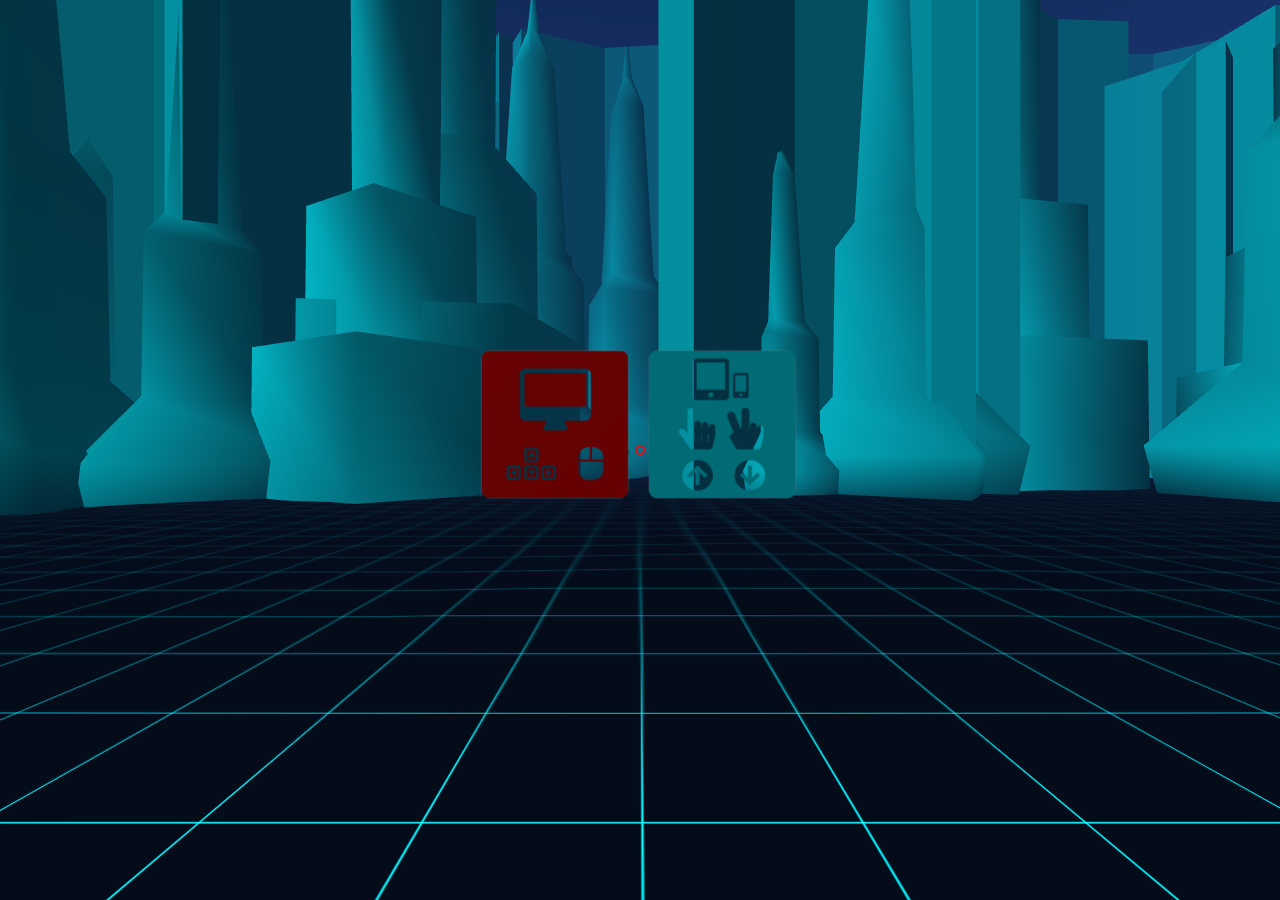
==== intro/index.html @ 3da33a97 "Add files via upload" ====
<html>
  <head>
    <title>RedMagicBlue Games - Indie game studio: Let's play art games! </title><meta charset="utf-8" />       
    <meta name="description" content="Play art games by RedMagicBlue directly online in the browser on your Smartphone,  Tablet,  Laptop or Desktop PC." />
    <meta name="robots" content="index, follow">
    <meta name="viewport" content="width=device-width, initial-scale=1, user-scalable=no" />
    <meta name="author" content="RedMagicBlue">
    <meta property="og:image" content="/images/redmagicblue.png" />
    <link rel="icon" type="image/png" href="./images/redmagicblue.png" />
    <script src="assets/engine.js"></script>
    <script src="assets/physics.js"></script>
    <script src="assets/extras.js"></script>
    <script src="assets/environment.js"></script>
    <script src="assets/gif.js"></script>
    <script src="assets/teleport.js"></script>
    <script src="assets/event.js"></script>
    <script src="assets/sound.js"></script>

<style>
.a-dialog-allow-button {
  background-color: #00ffff;
}

.a-dialog-deny-button {
  background-color: white;
}

.a-dialog-ok-button {
   background-color: black;
 }
</style>

</head>


  <body>

<a-scene physics="debug: true" loading-screen="dotsColor: #00ffff; backgroundColor: black" vr-mode-ui="enabled: false" device-orientation-permission-ui="enabled: true" antialias="true" cursor="rayOrigin: mouse">

<!-- World -->

<a-entity id="environment" environment="preset: tron; dressingAmount: 500; dressingColor: #00ffff;  gridColor: #00ffff;"></a-entity>

<!-- Sound -->

    <audio id="music01" src="assets/01.mp3" crossorigin="anonymous"></audio>
    <audio id="music02" src="assets/02.mp3" crossorigin="anonymous"></audio>
    <audio id="music03" src="assets/03.mp3" crossorigin="anonymous"></audio>
    <audio id="music04" src="assets/04.mp3" crossorigin="anonymous"></audio>
    <audio id="music05" src="assets/05.mp3" crossorigin="anonymous"></audio>
    <audio id="music06" src="assets/06.mp3" crossorigin="anonymous"></audio>
    <audio id="music07" src="assets/07.mp3" crossorigin="anonymous"></audio>
    <audio id="music08" src="assets/08.mp3" crossorigin="anonymous"></audio>
    <audio id="music09" src="assets/09.mp3" crossorigin="anonymous"></audio>

<script>
document.addEventListener("click", function () {
  document.querySelector("a-text").setAttribute("visible", false);
});

function playing(index) {
  console.log("now playing", index);
  document.querySelector("#player").setAttribute("visible", true);
}
</script>

<!-- Camera -->

<a-entity id="rig" position="1 0 -14" movement-controls kinematic-body look-controls="pointerLockEnabled:true;">
<a-entity id="camera" camera position="0 1.6 0" cursor-visible="true">

<a-cursor position="0 0 -.05" color="red" scale=".03 .03 1"></a-cursor>
</a-entity>
</a-entity>

<!-- Objects -->


<!-- Welcome to RedMagicBlue Games - Independent game studio.  Let's play art games! -->
<a-entity id="box1" sound="src: #music01; on: click;" scale="1.5 1.5 1.5" rotation="0 0 0" static-body position="-8.33499 2 0.44742" geometry="" material="src:url(images/redmagicblue.png);" animation="property: rotation; to: 360 0 360; loop: true; easing: linear; dur: 10000"> 
</a-entity>

<!-- Video games - Beautiful video games in high resolution up to 4K. -->
<a-entity id="box2" sound="src: #music02; on: click;"  scale="1.5 1.5 1.5" rotation="0 0 0" static-body position="-13.13495 2 -5.5234" geometry="" material="src:url(images/redmagicblue.png);" animation="property: rotation; to: 0 360 360; loop: true; easing: linear; dur: 10000"> 
</a-entity>     

<!-- Play your story - Creative gameplays from sketch to development and publishing. -->
<a-entity id="box3" sound="src: #music03; on: click;" scale="1.5 1.5 1.5" rotation="0 0 0" static-body position="-5.70 2 12.198"  geometry="" material="src:url(images/redmagicblue.png);" animation="property: rotation; to: 360 360 0; loop: true; easing: linear; dur: 10000"> 
</a-entity>

<!-- Art games - Serious topics for serious players based on true stories. -->
<a-entity id="box4" sound="src: #music04; on: click;" scale="1.5 1.5 1.5" rotation="0 0 0" static-body position="6.118 2 -0.968" geometry="" material="src:url(images/redmagicblue.png);" animation="property: rotation; to: 0 360 360; loop: true; easing: linear; dur: 10000"> 
</a-entity>

<!-- Powerful web VR,  web XR - Immersive VR experiences for everyone. -->
<a-entity id="box5" sound="src: #music05; on: click;" scale="1.5 1.5 1.5" rotation="0 0 0" static-body position="12.87 2 -3.914" geometry="" material="src:url(images/redmagicblue.png);" animation="property: rotation; to: 360 360 0; loop: true; easing: linear; dur: 10000"> 
</a-entity>

<!-- Multiplatform - HTML5 Games for Android,  iOS,  Linux,  Mac and PC. -->
<a-entity id="box6" sound="src: #music06; on: click;" scale="1.5 1.5 1.5" rotation="0 0 0" static-body position="-14.40479 2 13.09522" geometry="" material="src:url(images/redmagicblue.png);" animation="property: rotation; to: 360 0 360; loop: true; easing: linear; dur: 10000"> 
</a-entity>

<!-- Let's play!  Amazing games made with love in Europe,  Italy. -->
<a-entity id="box7" sound="src: #music07; on: click;" scale="1.5 1.5 1.5" rotation="0 0 0" static-body position="-1.79 2 -4.128" geometry="" material="src:url(images/redmagicblue.png);" animation="property: rotation; to: 0 360 360; loop: true; easing: linear; dur: 10000"> 
</a-entity>

<!-- Avant-garde Art games - Play art games by RedMagicBlue directly online in the browser on your Smartphone, Tablet, Laptop or Desktop PC. -->
<a-entity id="box8" sound="src: #music08; on: click;" scale="1.5 1.5 1.5" rotation="0 0 0" static-body position="2.275 2 5.160" geometry="" material="src:url(images/redmagicblue.png);" animation="property: rotation; to: 360 360 0; loop: true; easing: linear; dur: 10000"> 
</a-entity>

<!-- RedMagicBlue - Let's play Art games! -->
<a-entity id="box9" sound="src: #music09; on: click;" scale="1.5 1.5 1.5" rotation="0 0 0" static-body position="4.774 2 15.187" geometry="" material="src:url(images/redmagicblue.png);" animation="property: rotation; to: 360 0 360; loop: true; easing: linear; dur: 10000"> 
</a-entity>


<!-- Logo -->

<a-plane width="2" height="2" position="0 2 -19" material="src: images/pc.png; transparent: true" shadow="" geometry="" rotation="0 0 0"></a-plane>
<a-plane width="2" height="2" position="1.965 2 -19" material="src: images/mobile.png; transparent: true" shadow="" geometry="" rotation="0 0 0"></a-plane>

<!-- Wall -->

<a-box static-body material="opacity: 0.0; transparent: true" width="1000" height="1000" rotation="0 0 0" scale="60 20 2" position="0 0 21.0"></a-box>
<a-box static-body material="opacity: 0.0; transparent: true" width="1000" height="1000" rotation="0 -90 0" scale="60 20 2" position="20 0 0"></a-box>
<a-box static-body material="opacity: 0.0; transparent: true" width="1000" height="1000" rotation="0 -90 0" scale="60 20 2" position="-18 0 0"></a-box>
<a-box static-body material="opacity: 0.0; transparent: true" width="1000" height="1000" otation="0 0 0" scale="60 20 2" position="0 0 -15"></a-box>

<!-- Floor -->

<a-plane static-body material="opacity: 0.0; transparent: true" width="1000" height="1000" rotation="-90 0 0" position="0 0 0"></a-plane>
 
</a-scene>

  </body>
</html>
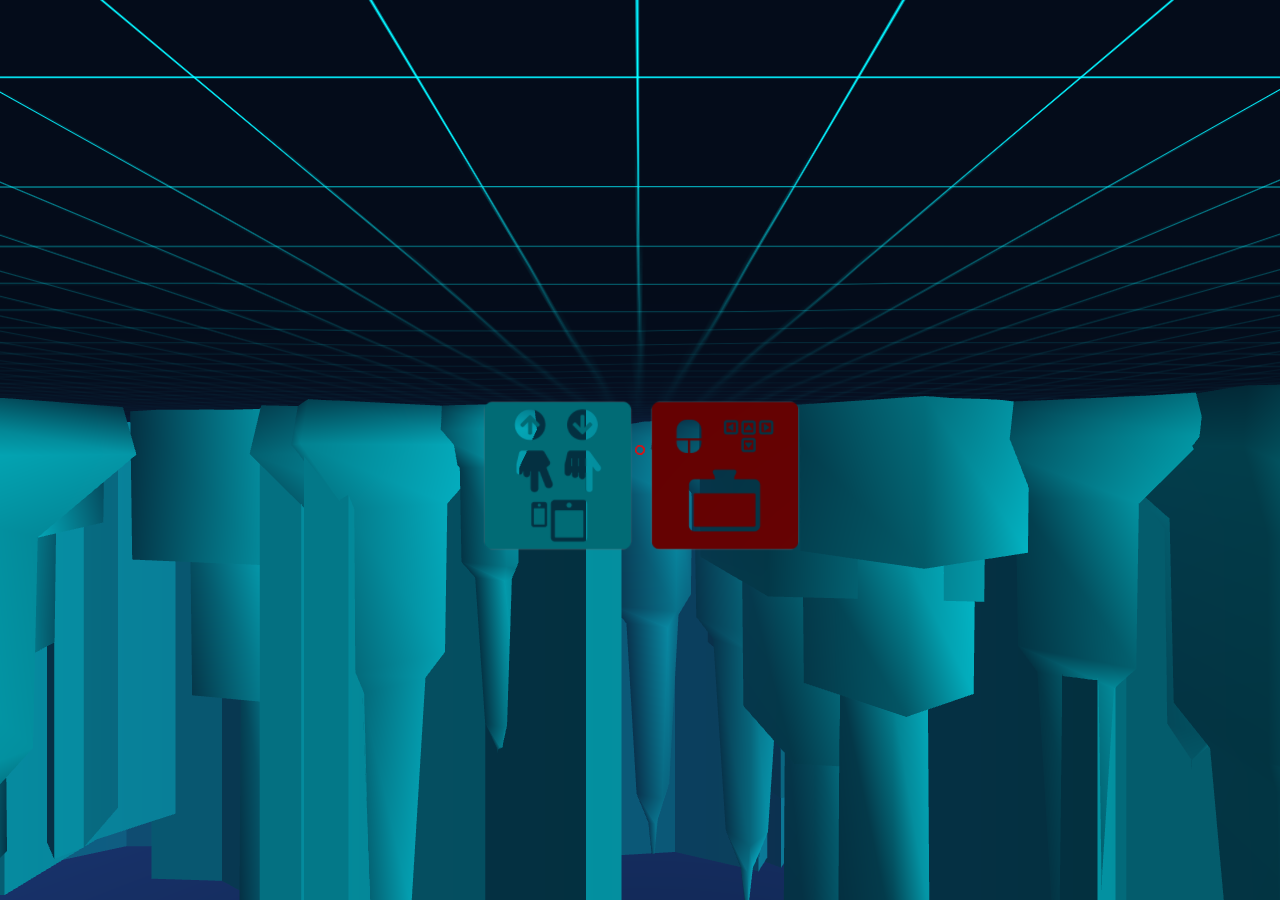
==== commit 0c8bac6b: "Update index.html" ====
--- a/intro/index.html
+++ b/intro/index.html
@@ -35,7 +35,7 @@
 
   <body>
 
-<a-scene physics="debug: true" loading-screen="dotsColor: #00ffff; backgroundColor: black" vr-mode-ui="enabled: false" device-orientation-permission-ui="enabled: true" antialias="true" cursor="rayOrigin: mouse">
+<a-scene physics="debug: false" loading-screen="dotsColor: #00ffff; backgroundColor: black" vr-mode-ui="enabled: false" device-orientation-permission-ui="enabled: true" antialias="true" cursor="rayOrigin: mouse">
 
 <!-- World -->
 
@@ -67,7 +67,7 @@
 <!-- Camera -->
 
 <a-entity id="rig" position="1 0 -14" movement-controls kinematic-body look-controls="pointerLockEnabled:true;">
-<a-entity id="camera" camera position="0 1.6 0" cursor-visible="true">
+<a-entity id="camera" camera position="0 1.6 0" rotation="0 0 180" cursor-visible="true">
 
 <a-cursor position="0 0 -.05" color="red" scale=".03 .03 1"></a-cursor>
 </a-entity>
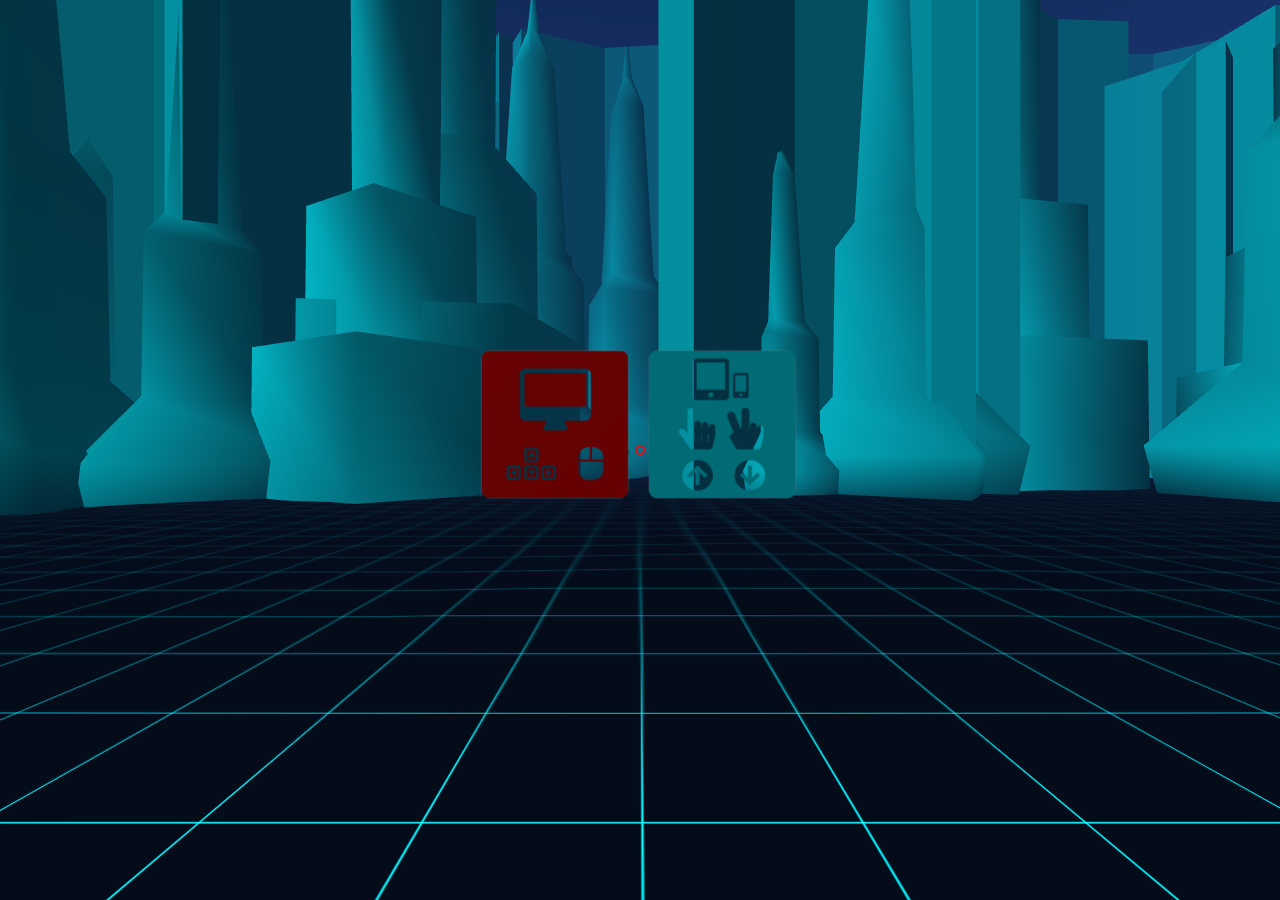
==== commit aaee0786: "Update index.html" ====
--- a/intro/index.html
+++ b/intro/index.html
@@ -67,7 +67,7 @@
 <!-- Camera -->
 
 <a-entity id="rig" position="1 0 -14" movement-controls kinematic-body look-controls="pointerLockEnabled:true;">
-<a-entity id="camera" camera position="0 1.6 0" rotation="0 0 180" cursor-visible="true">
+<a-entity id="camera" camera position="0 1.6 0" cursor-visible="true">
 
 <a-cursor position="0 0 -.05" color="red" scale=".03 .03 1"></a-cursor>
 </a-entity>
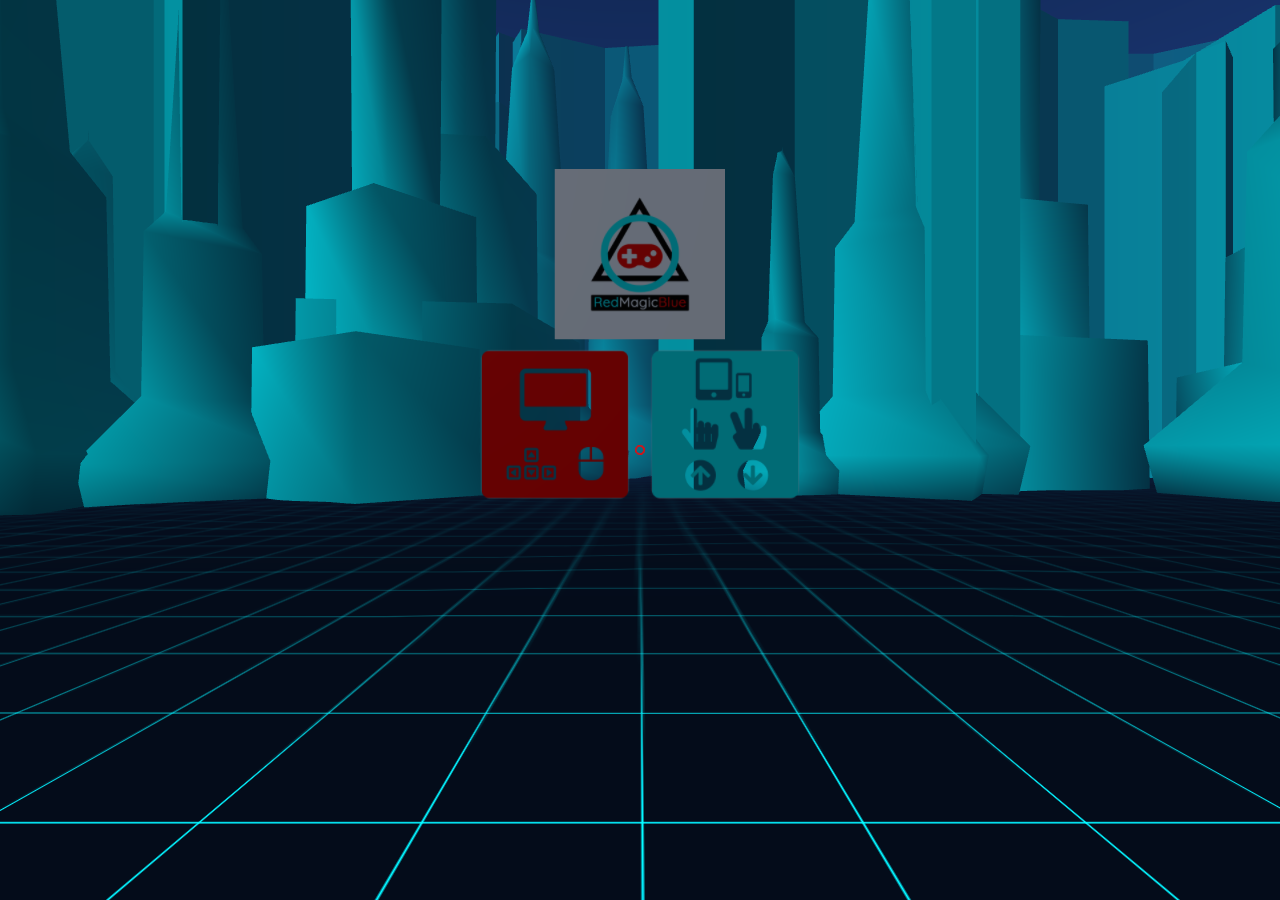
==== commit c99dfbd4: "Update index.html" ====
--- a/intro/index.html
+++ b/intro/index.html
@@ -114,9 +114,10 @@
 
 
 <!-- Logo -->
-
+  
+<a-plane width="2" height="2" position="1 4 -19" material="src: images/redmagicblue.png; transparent: true" shadow="" geometry="" rotation="0 0 0"></a-plane>
 <a-plane width="2" height="2" position="0 2 -19" material="src: images/pc.png; transparent: true" shadow="" geometry="" rotation="0 0 0"></a-plane>
-<a-plane width="2" height="2" position="1.965 2 -19" material="src: images/mobile.png; transparent: true" shadow="" geometry="" rotation="0 0 0"></a-plane>
+<a-plane width="2" height="2" position="2 2 -19" material="src: images/mobile.png; transparent: true" shadow="" geometry="" rotation="0 0 0"></a-plane>
 
 <!-- Wall -->
 
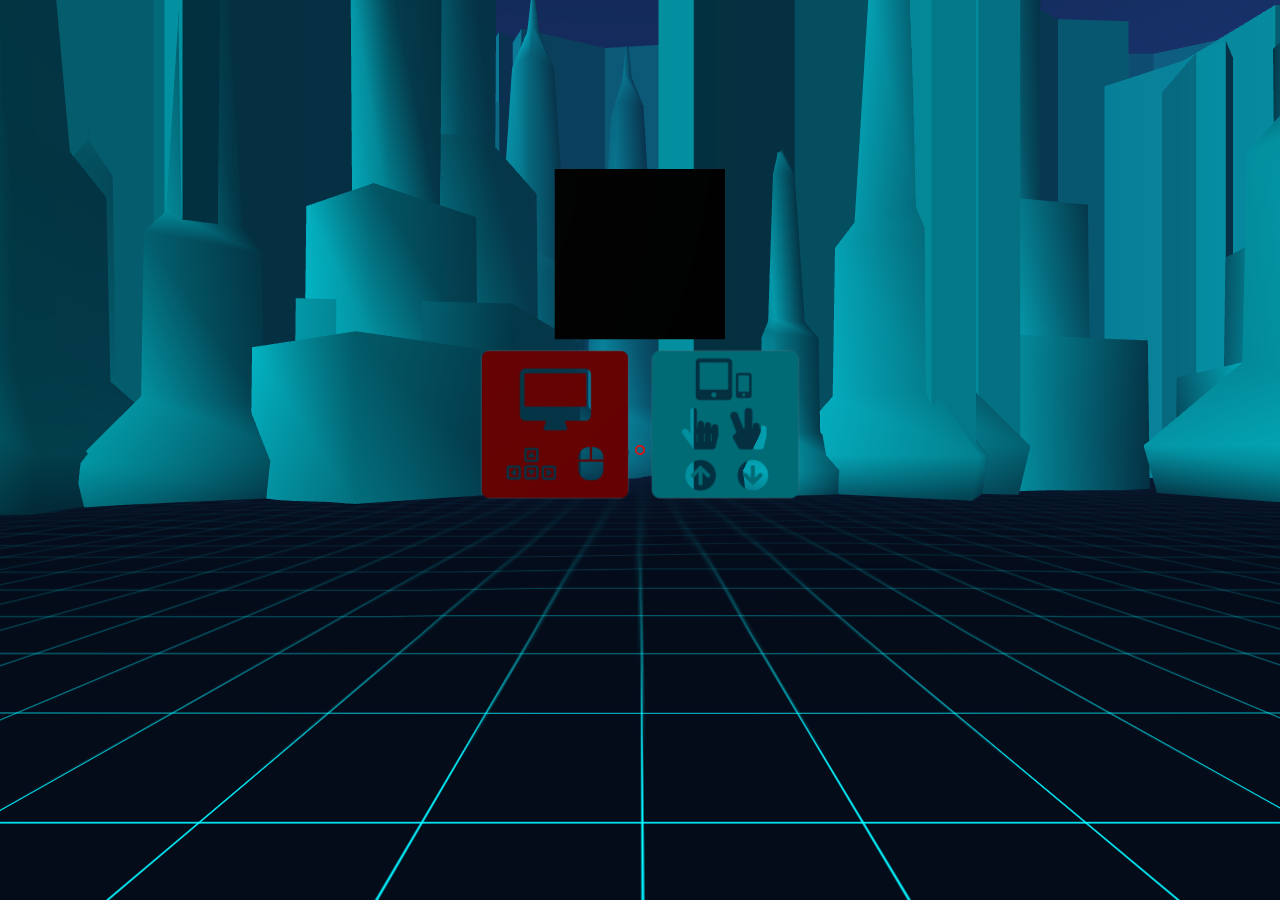
==== commit 25e572b3: "Update index.html" ====
--- a/intro/index.html
+++ b/intro/index.html
@@ -115,7 +115,7 @@
 
 <!-- Logo -->
   
-<a-plane width="2" height="2" position="1 4 -19" material="src: images/redmagicblue.png; transparent: true" shadow="" geometry="" rotation="0 0 0"></a-plane>
+<a-plane width="2" height="2" position="1 4 -19" material="src: images/RedMagicBlue.png; transparent: true" shadow="" geometry="" rotation="0 0 0"></a-plane>
 <a-plane width="2" height="2" position="0 2 -19" material="src: images/pc.png; transparent: true" shadow="" geometry="" rotation="0 0 0"></a-plane>
 <a-plane width="2" height="2" position="2 2 -19" material="src: images/mobile.png; transparent: true" shadow="" geometry="" rotation="0 0 0"></a-plane>
 
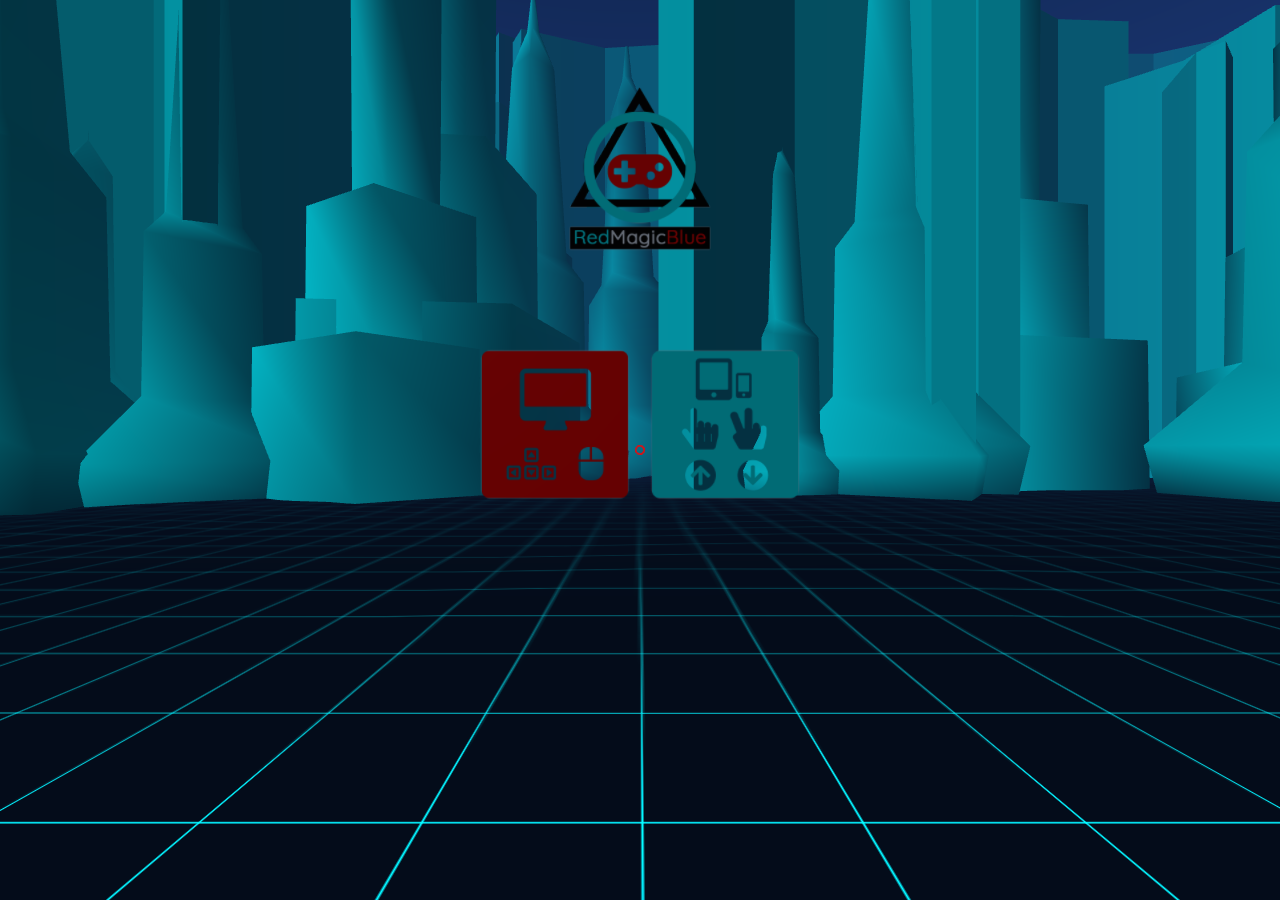
==== commit 134958ea: "Update index.html" ====
--- a/intro/index.html
+++ b/intro/index.html
@@ -115,7 +115,7 @@
 
 <!-- Logo -->
   
-<a-plane width="2" height="2" position="1 4 -19" material="src: images/RedMagicBlue.png; transparent: true" shadow="" geometry="" rotation="0 0 0"></a-plane>
+<a-plane width="2" height="2" position="1 5 -19" material="src: images/RedMagicBlue.png; transparent: true" shadow="" geometry="" rotation="0 0 0"></a-plane>
 <a-plane width="2" height="2" position="0 2 -19" material="src: images/pc.png; transparent: true" shadow="" geometry="" rotation="0 0 0"></a-plane>
 <a-plane width="2" height="2" position="2 2 -19" material="src: images/mobile.png; transparent: true" shadow="" geometry="" rotation="0 0 0"></a-plane>
 
